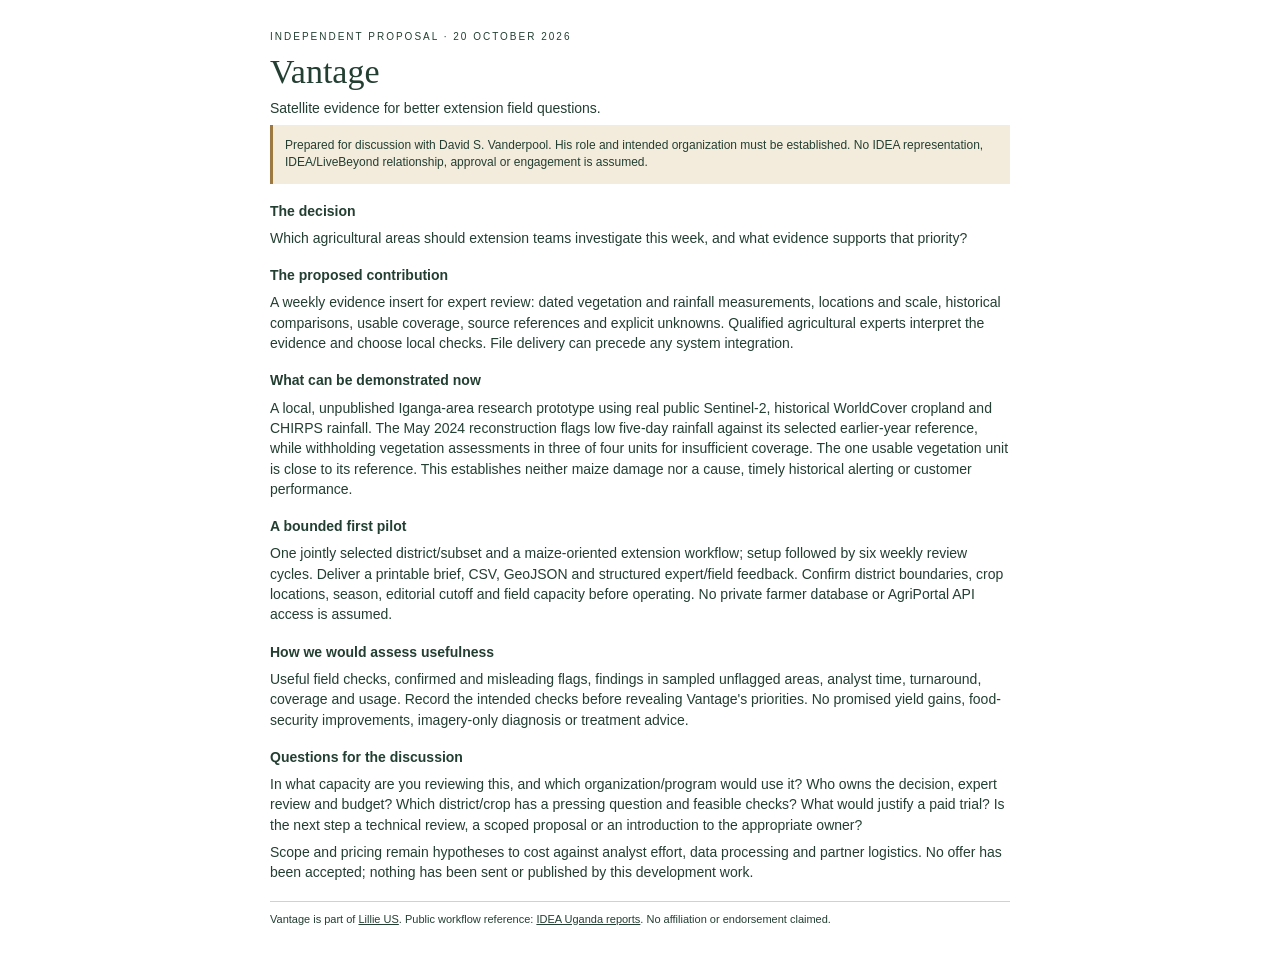
==== web/discussion-brief.html @ bf69b934 "Build Uganda satellite evidence MVP and reproducible evaluation pipelines" ====
<!doctype html><html lang="en"><head><meta charset="utf-8"><meta name="viewport" content="width=device-width"><title>Vantage · Discussion brief</title><style>@page{size:A4;margin:17mm}body{font:14px/1.45 'Segoe UI',Arial,sans-serif;color:#233f32;max-width:740px;margin:30px auto;padding:0 20px}h1{font:34px Georgia,serif;margin:8px 0 5px}h2{font-size:14px;margin:17px 0 5px}p{margin:7px 0}.kicker{font-size:10px;letter-spacing:2px}.note{padding:12px;border-left:3px solid #9d7942;background:#f3ecdc;font-size:12px}a{color:inherit}footer{font-size:11px;border-top:1px solid #ccd5c6;margin-top:18px;padding-top:10px}@media print{body{font-size:10.5pt;margin:0;padding:0;max-width:none}h1{font-size:26pt}.note{background:white}h2{break-after:avoid}p{orphans:3;widows:3}}</style></head><body>
<p class="kicker">INDEPENDENT PROPOSAL · 20 OCTOBER 2026</p><h1>Vantage</h1><p>Satellite evidence for better extension field questions.</p>
<p class="note">Prepared for discussion with David S. Vanderpool. His role and intended organization must be established. No IDEA representation, IDEA/LiveBeyond relationship, approval or engagement is assumed.</p>
<h2>The decision</h2><p>Which agricultural areas should extension teams investigate this week, and what evidence supports that priority?</p>
<h2>The proposed contribution</h2><p>A weekly evidence insert for expert review: dated vegetation and rainfall measurements, locations and scale, historical comparisons, usable coverage, source references and explicit unknowns. Qualified agricultural experts interpret the evidence and choose local checks. File delivery can precede any system integration.</p>
<h2>What can be demonstrated now</h2><p>A local, unpublished Iganga-area research prototype using real public Sentinel-2, historical WorldCover cropland and CHIRPS rainfall. The May 2024 reconstruction flags low five-day rainfall against its selected earlier-year reference, while withholding vegetation assessments in three of four units for insufficient coverage. The one usable vegetation unit is close to its reference. This establishes neither maize damage nor a cause, timely historical alerting or customer performance.</p>
<h2>A bounded first pilot</h2><p>One jointly selected district/subset and a maize-oriented extension workflow; setup followed by six weekly review cycles. Deliver a printable brief, CSV, GeoJSON and structured expert/field feedback. Confirm district boundaries, crop locations, season, editorial cutoff and field capacity before operating. No private farmer database or AgriPortal API access is assumed.</p>
<h2>How we would assess usefulness</h2><p>Useful field checks, confirmed and misleading flags, findings in sampled unflagged areas, analyst time, turnaround, coverage and usage. Record the intended checks before revealing Vantage's priorities. No promised yield gains, food-security improvements, imagery-only diagnosis or treatment advice.</p>
<h2>Questions for the discussion</h2><p>In what capacity are you reviewing this, and which organization/program would use it? Who owns the decision, expert review and budget? Which district/crop has a pressing question and feasible checks? What would justify a paid trial? Is the next step a technical review, a scoped proposal or an introduction to the appropriate owner?</p>
<p>Scope and pricing remain hypotheses to cost against analyst effort, data processing and partner logistics. No offer has been accepted; nothing has been sent or published by this development work.</p>
<footer>Vantage is part of <a href="https://github.com/Ibekwemmanuel7/Lillie_US">Lillie US</a>. Public workflow reference: <a href="https://www.idea.ag/uganda-ag-report">IDEA Uganda reports</a>. No affiliation or endorsement claimed.</footer></body></html>
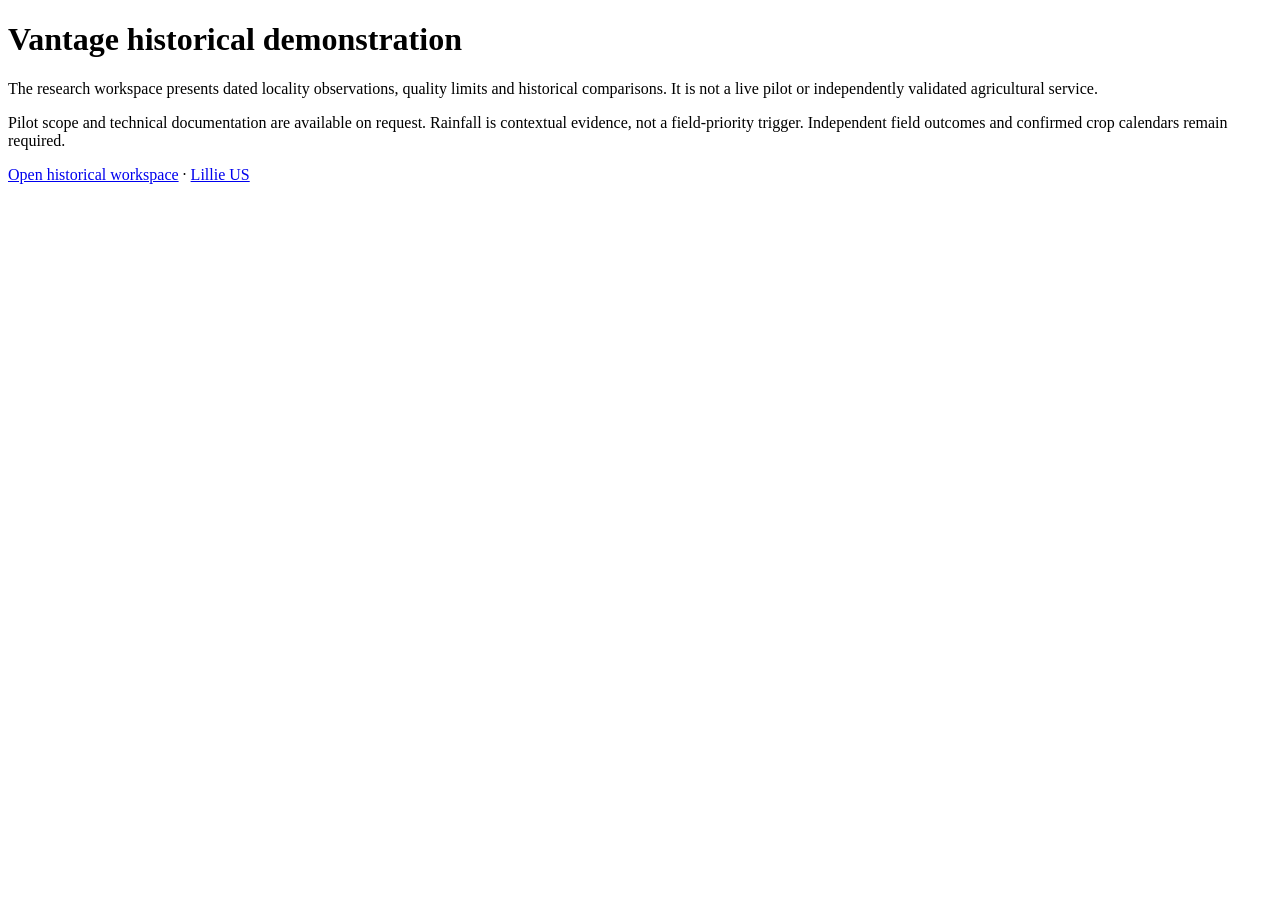
==== commit 2abe7233: "Clarify historical demo and keep commercial discussions private" ====
--- a/web/discussion-brief.html
+++ b/web/discussion-brief.html
@@ -1,11 +1 @@
-<!doctype html><html lang="en"><head><meta charset="utf-8"><meta name="viewport" content="width=device-width"><title>Vantage · Discussion brief</title><style>@page{size:A4;margin:17mm}body{font:14px/1.45 'Segoe UI',Arial,sans-serif;color:#233f32;max-width:740px;margin:30px auto;padding:0 20px}h1{font:34px Georgia,serif;margin:8px 0 5px}h2{font-size:14px;margin:17px 0 5px}p{margin:7px 0}.kicker{font-size:10px;letter-spacing:2px}.note{padding:12px;border-left:3px solid #9d7942;background:#f3ecdc;font-size:12px}a{color:inherit}footer{font-size:11px;border-top:1px solid #ccd5c6;margin-top:18px;padding-top:10px}@media print{body{font-size:10.5pt;margin:0;padding:0;max-width:none}h1{font-size:26pt}.note{background:white}h2{break-after:avoid}p{orphans:3;widows:3}}</style></head><body>
-<p class="kicker">INDEPENDENT PROPOSAL · 20 OCTOBER 2026</p><h1>Vantage</h1><p>Satellite evidence for better extension field questions.</p>
-<p class="note">Prepared for discussion with David S. Vanderpool. His role and intended organization must be established. No IDEA representation, IDEA/LiveBeyond relationship, approval or engagement is assumed.</p>
-<h2>The decision</h2><p>Which agricultural areas should extension teams investigate this week, and what evidence supports that priority?</p>
-<h2>The proposed contribution</h2><p>A weekly evidence insert for expert review: dated vegetation and rainfall measurements, locations and scale, historical comparisons, usable coverage, source references and explicit unknowns. Qualified agricultural experts interpret the evidence and choose local checks. File delivery can precede any system integration.</p>
-<h2>What can be demonstrated now</h2><p>A local, unpublished Iganga-area research prototype using real public Sentinel-2, historical WorldCover cropland and CHIRPS rainfall. The May 2024 reconstruction flags low five-day rainfall against its selected earlier-year reference, while withholding vegetation assessments in three of four units for insufficient coverage. The one usable vegetation unit is close to its reference. This establishes neither maize damage nor a cause, timely historical alerting or customer performance.</p>
-<h2>A bounded first pilot</h2><p>One jointly selected district/subset and a maize-oriented extension workflow; setup followed by six weekly review cycles. Deliver a printable brief, CSV, GeoJSON and structured expert/field feedback. Confirm district boundaries, crop locations, season, editorial cutoff and field capacity before operating. No private farmer database or AgriPortal API access is assumed.</p>
-<h2>How we would assess usefulness</h2><p>Useful field checks, confirmed and misleading flags, findings in sampled unflagged areas, analyst time, turnaround, coverage and usage. Record the intended checks before revealing Vantage's priorities. No promised yield gains, food-security improvements, imagery-only diagnosis or treatment advice.</p>
-<h2>Questions for the discussion</h2><p>In what capacity are you reviewing this, and which organization/program would use it? Who owns the decision, expert review and budget? Which district/crop has a pressing question and feasible checks? What would justify a paid trial? Is the next step a technical review, a scoped proposal or an introduction to the appropriate owner?</p>
-<p>Scope and pricing remain hypotheses to cost against analyst effort, data processing and partner logistics. No offer has been accepted; nothing has been sent or published by this development work.</p>
-<footer>Vantage is part of <a href="https://github.com/Ibekwemmanuel7/Lillie_US">Lillie US</a>. Public workflow reference: <a href="https://www.idea.ag/uganda-ag-report">IDEA Uganda reports</a>. No affiliation or endorsement claimed.</footer></body></html>
+<!doctype html><html lang="en"><meta charset="utf-8"><meta name="viewport" content="width=device-width,initial-scale=1"><title>Vantage demonstration scope</title><body><main><h1>Vantage historical demonstration</h1><p>The research workspace presents dated locality observations, quality limits and historical comparisons. It is not a live pilot or independently validated agricultural service.</p><p>Pilot scope and technical documentation are available on request. Rainfall is contextual evidence, not a field-priority trigger. Independent field outcomes and confirmed crop calendars remain required.</p><p><a href="index.html">Open historical workspace</a> · <a href="https://github.com/Ibekwemmanuel7/Lillie_US">Lillie US</a></p></main></body></html>
